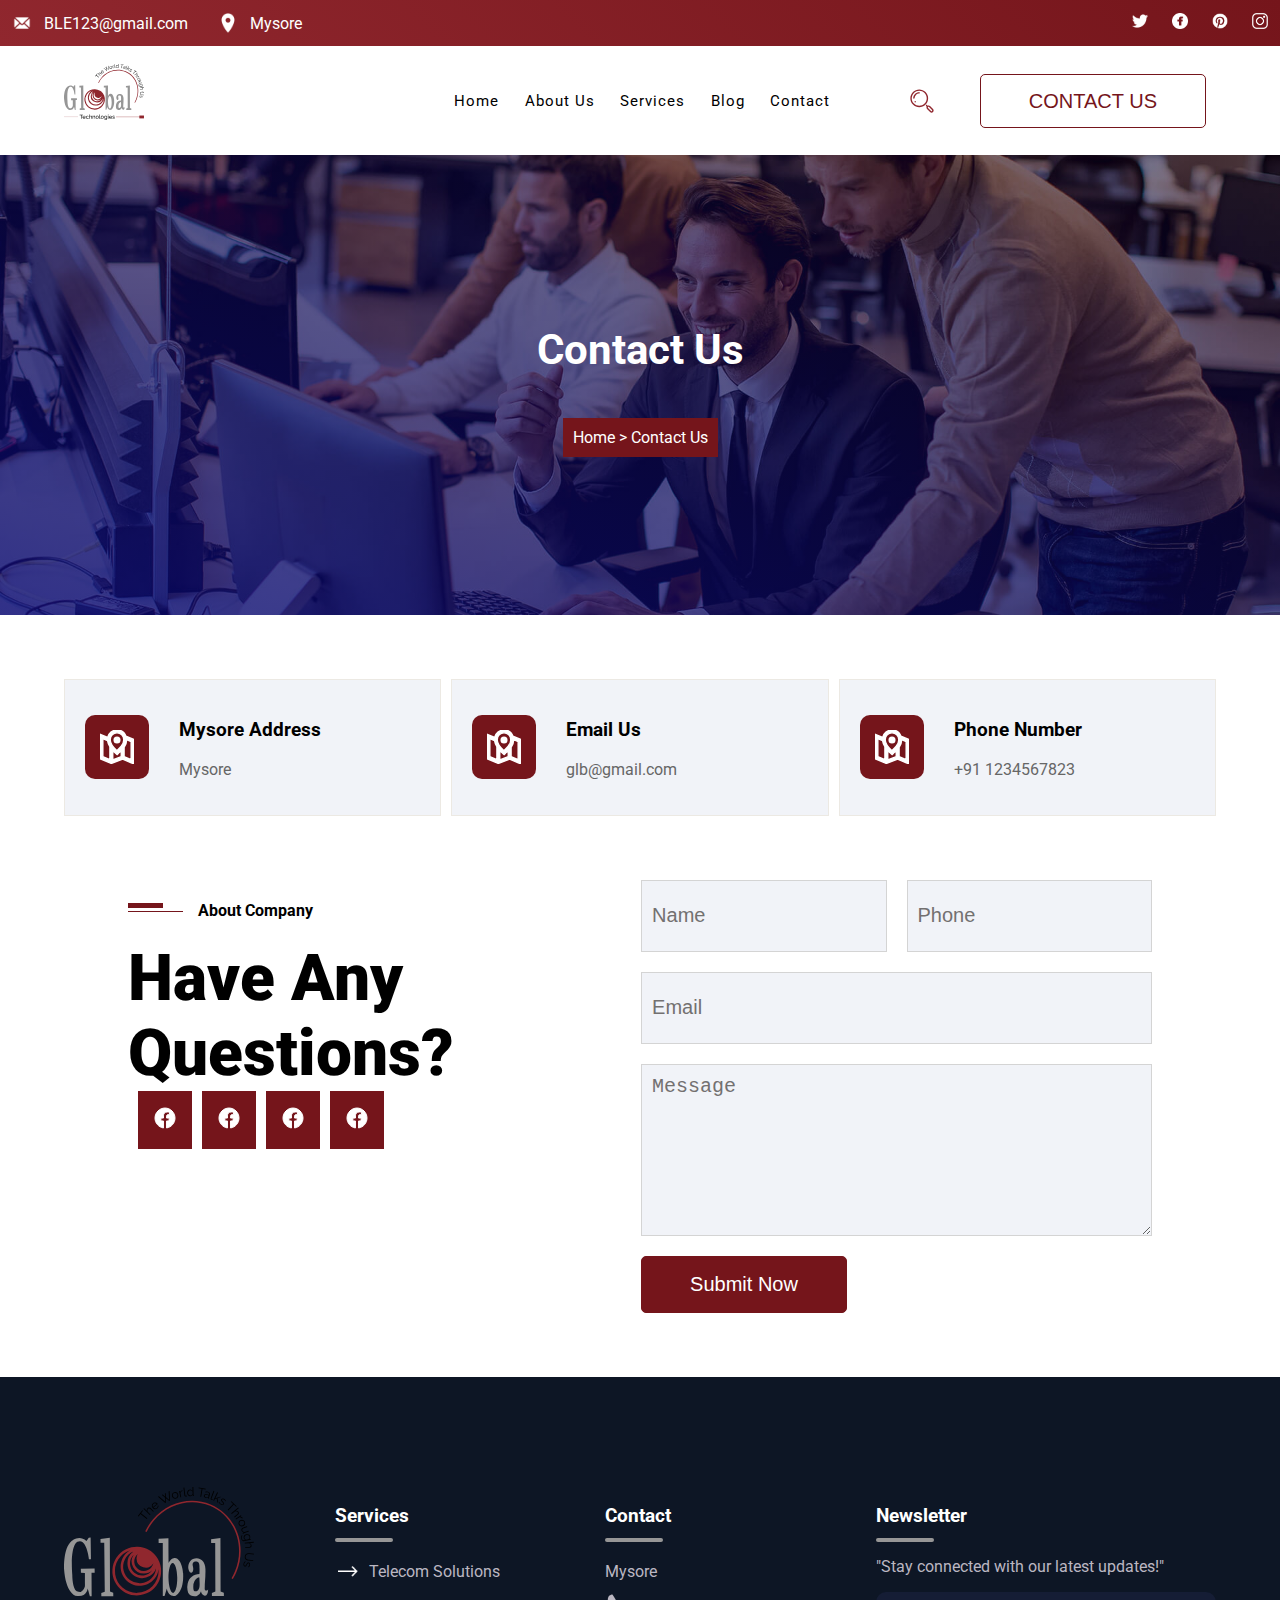
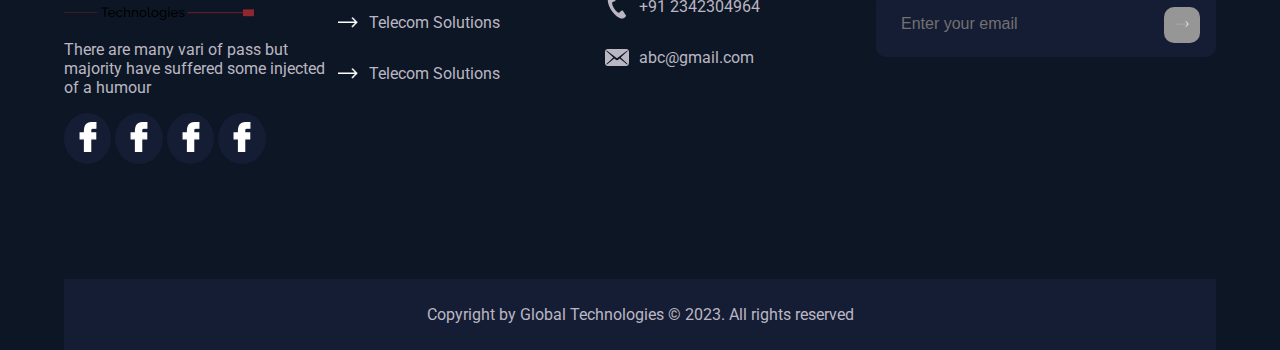
==== contact.html @ d42a9e1e "new updates" ====
<!DOCTYPE html>
<html lang="en">
  <head>
    <meta charset="UTF-8">
    <meta name="viewport" content="width=device-width, initial-scale=1.0">
    <meta http-equiv="X-UA-Compatible" content="ie=edge">
    <link href='https://fonts.googleapis.com/css?family=Roboto' rel='stylesheet'>
    <title>Contact</title>
    <link rel="stylesheet" href="./style.css">
    <link rel="icon" href="./favicon.ico" type="image/x-icon">
  </head>
  <body>
    <navbar>
        <div class="navbar-1">
            <div class="header-container">
                <div class="contact-nav">
                    <div>
                        <a href=""><img src="./images/email-logo.png" alt=""> BLE123@gmail.com</a>
                        <a href=""><img src="./images/location-logo.png" alt=""> Mysore</a>
                    </div>
                </div>
                <div class="social-media">
                    <a href=""><img src="./images/twitter-logo.png" alt=""></a>
                    <a href=""><img src="./images/fb-logo.png" alt=""></a>
                    <a href=""><img src="./images/pintrest-logo.png" alt=""></a>
                    <a href=""><img src="./images/insta-logo.png" alt=""></a>
                </div>


            </div>
        </div>
        <div class="container1">
            <input type="checkbox" name="" id="check">

            <div class="logo-container">
                <h3 class="logo">
                    <img src="./images/Global-Technologies-Logo-01.svg" alt="logo">
                </h3>
            </div>

            <div class="nav-btn">
                <div class="nav-links">
                    <ul>
                        <li class="nav-link" style="--i: .6s">
                            <a href="index.html" class="logo"><img src="./images/Global-Technologies-Logo-01.svg" alt="logo"></a>
                        </li>
                        <li class="nav-link" style="--i: .6s">
                            <a href="./index.html">Home</a>
                        </li>
                        <li class="nav-link" style="--i: .6s">
                            <a href="./about.html">About Us</a>
                        </li>
                        <li class="nav-link" style="--i: .85s">
                            <a href="#">Services</a>
                            <div class="dropdown">
                                <ul>
                                    <li class="dropdown-link">
                                        <a href="#">Telecom Solution</a>
                                        <div class="dropdown second">
                                            <ul>
                                                <li class="dropdown-link">
                                                    <a href="#">EPBAX</a>
                                                </li>
                                                <li class="dropdown-link">
                                                    <a href="#">Digital PBX</a>
                                                </li>
                                                <li class="dropdown-link">
                                                    <a href="#">Unified Communications</a>
                                                </li>
                                                <li class="dropdown-link">
                                                    <a href="#">IP-PBX</a>
                                                </li>
                                                <li class="dropdown-link">
                                                    <a href="#">IP PBX Server</a>
                                                </li>
                                                <li class="dropdown-link">
                                                    <a href="#">IP Phones</a>
                                                </li>
                                                <li class="dropdown-link">
                                                    <a href="#">Media Gateways</a>
                                                </li>
                                            </ul>
                                        </div>
                                    </li>
                                    <li class="dropdown-link">
                                        <a href="./network.html">Network Solutions</a>
                                        <div class="dropdown second">
                                            <ul>
                                                <li class="dropdown-link">
                                                    <a href="./network.html">LAN</a>
                                                </li>
                                                <li class="dropdown-link">
                                                    <a href="./network.html">OFC</a>
                                                </li>
                                                <li class="dropdown-link">
                                                    <a href="./network.html">Wireless</a>
                                                </li>
                                            </ul>
                                        </div>
                                    </li>
                                    <li class="dropdown-link">
                                        <a href="#">Electronic Solutions</a>
                                        <div class="dropdown second">
                                            <ul>
                                                <li class="dropdown-link">
                                                    <a href="#">CCTV</a>
                                                </li>

                                            </ul>
                                        </div>
                                    </li>

                                   
                                    <!-- <div class="arrow"></div> -->
                                </ul>
                            </div>
                        </li>

                        <li class="nav-link" style="--i: 1.35s">
                            <a href="#">Blog</a>
                        </li>
                        <li class="nav-link" style="--i: 1.35s">
                            <a href="./contact.html">Contact</a>
                        </li>
                    </ul>
                </div>

                <div class="log-sign" style="--i: 1.8s">
                    <div>
                        <img src="./images/search-icon.svg" class="search" onclick='searchPage()' alt="">
                        <a href="./contact.html"><button class="btn"> Contact Us</button></a>
                    </div>
                </div>
            </div>

            <div class="hamburger-menu-container">
                <div class="hamburger-menu">
                    <div></div>
                </div>
            </div>
        </div>
    </navbar>
    <main>
        <section class="page-title-section">
            <div class="page-title-container">
                <h1>Contact Us</h1>
                <p><a href="./index.html">Home</a> > Contact Us</p>
            </div>
        </section>  
        <section class="contact-container">
            <div class="primary-container">
                <div class="contact-item">
                    <img src="./images/map.svg" alt="map logo">
                    <div>
                        <h3>Mysore Address</h3>
                        <p>Mysore</p>
                    </div>
                </div>
                <div class="contact-item">
                    <img src="./images/map.svg" alt="map logo">
                    <div>
                        <h3>Email Us</h3>
                        <p>glb@gmail.com</p>
                    </div>
                </div>
                <div class="contact-item">
                    <img src="./images/map.svg" alt="map logo">
                    <div>
                        <h3>Phone Number</h3>
                        <p>+91 1234567823</p>
                    </div>
                </div>
            </div>
        </section>
        <section class="form-section  contact-container">
            <div class="form-wrapper">
                <div>
                    <h4 class="abt-first-line">About Company</h4> 
                    <h1>Have Any Questions?</h1>
                    <div class="logo-container-1">
                        <div>
                            <img src="./images/facebook-sm.svg" alt="facebook logo">
                        </div>
                        <div>
                            <img src="./images/facebook-sm.svg" alt="facebook logo">
                        </div>
                        <div>
                            <img src="./images/facebook-sm.svg" alt="facebook logo">
                        </div>
                        <div>
                            <img src="./images/facebook-sm.svg" alt="facebook logo">
                        </div>
                    </div>
                </div>
                <div class="form2">
                    <form action="">
                        <div>
                            <input type="text" name="name" placeholder="Name">
                            <input type="tel" name="phone" placeholder="Phone">
                        </div>
                        <input type="email" name="email" id="email" placeholder="Email">
                        <textarea name="message" id="message" cols="30" rows="50" placeholder="Message"></textarea>
                        <button type="submit" class="btn1">Submit Now</button>
                    </form>
                </div>
            </div>
        </section>
    </main>
    <footer>
        <div class="footer-container">
            <div class="footer-wrapper">
                <div class="footer-tile footer-logo">
                    <img src="./images/Global-Technologies-Logo-01.svg" alt="logo" class="footer-logo   ">
                    <p>There are many vari of pass but majority have suffered some injected of a humour</p>
                    <div>
                        <a href=""><img src="./images/facebook.svg" alt="facebook logo"></a>
                        <a href=""><img src="./images/facebook.svg" alt="facebook logo"></a>
                        <a href=""><img src="./images/facebook.svg" alt="facebook logo"></a>
                        <a href=""><img src="./images/facebook.svg" alt="facebook logo"></a>
                    </div>
                </div>
                <div class="footer-tile footer-services">
                    <h3 class="footer-primary-heading">Services</h3>
                    <ul>
                        <li><a href="">
                                <img src="./images/right-arrow-sm.png" alt="right-arrow">
                                <p>Telecom Solutions</p>
                            </a></li>
                        <li><a href="">
                                <img src="./images/right-arrow-sm.png" alt="right-arrow">
                                <p>Telecom Solutions</p>
                            </a></li>
                        <li><a href="">
                                <img src="./images/right-arrow-sm.png" alt="right-arrow">
                                <p>Telecom Solutions</p>
                            </a></li>
                    </ul>
                </div>
                <div class="footer-tile footer-contacts">
                    <h3 class="footer-primary-heading">Contact</h3>
                    <ul>
                        <li><a href="">Mysore</a></li>
                        <li><a href=""><img src="./images/telephone.svg" alt="telephone">
                                <p>+91 2342304964</p>
                            </a></li>
                        <li><a href=""><img src="./images/mail.svg" alt="email">
                                <p> abc@gmail.com</p>
                            </a></li>
                    </ul>
                </div>
                <div class="footer-tile newsletter">
                    <h3 class="footer-primary-heading">Newsletter</h3>
                    <p>"Stay connected with our latest updates!"</p>
                    <div class="email-wrapper">
                        <input type="email" name="email" placeholder="Enter your email">
                        <button type="submit"><img src="./images/right-arrow.png" alt="right arrow"></button>
                    </div>
                </div>
            </div>

            <div class="copy-rights">
                <p> Copyright by Global Technologies © 2023. All rights reserved</p>
            </div>

        </div>

    </footer>
	<script src="index.js"></script>
  </body>
</html>
---- style.css ----
body {
    margin: 0;
    border: 0;
    padding: 0;
    font-family: 'Roboto';
    overflow-x: hidden;
}

a,
li,
ul {
    text-decoration: none;
}

.navbar-1 {
    background: linear-gradient(45deg, rgb(144, 39, 46) 0%, rgb(117, 21, 27) 100%);
    font-family: 'Roboto';
    color: white;
    padding: 8px 0;

}

.contact-nav div a img {
    width: 20px;
    margin-right: 12px;

}

.contact-nav div {
    display: flex;
    justify-content: space-between;
    align-items: center;
}



.contact-nav div a {
    color: white;
    display: flex;
    align-items: center;
    margin-right: 30px;
}


.header-container {
    padding: 0 12px;
    margin-top: auto;
    margin-bottom: auto;
    display: flex;
    justify-content: space-between;
    max-width: 1320px;
    margin-left: auto;
    margin-right: auto;
    align-items: center;
    height: 30px;

}

.social-media a img {
    width: 16px;
    margin-left: 20px;
}

nav {
    /* box-shadow: 0 10px 20px rgba(0,0,0,0.19), 0 6px 6px rgba(0,0,0,0.23); */
    /* padding-right: 2rem; */
    /* padding-left: 2rem; */
    width: 100vw;

}
.container-2{
    margin: 0;
    width: 100%;
}
.container-1 {
    margin: 0 auto;
    /* width: 100%; */
    max-width: 1320px;
    /* height: 75px; */
    background: #ffffff;
    /* position: absolute; */
    /* top: 0px; */
    display: flex;
    justify-content: space-between;
    align-items: center;
    column-gap: 10%;
    /* box-shadow: 0 10px 20px rgba(0,0,0,0.19), 0 6px 6px rgba(0,0,0,0.23); */
}

.navLinks {
    width: 100%;

    display: flex;
    justify-content: space-between;
    align-items: center;
}

.navLinks div {
    display: flex;
}

.nav-element {
    /* padding-right: 50px; */
    display: flex;
    justify-content: space-between;
    /* width: 100%; */
}

.nav-element li {
    display: inline-block;
    padding: 10px;
    position: relative;
    z-index: 5;
}

.nav-element li a {
    text-decoration: none;
    display: inline-block;
    text-align: right;
    font-weight: 800;
    color: #000000;
    white-space: nowrap;
    transition: .3s ease-in-out;
}

.nav-element li ul {
    position: absolute;
    display: none;
    flex-direction: column;
    background-color: whitesmoke;
    margin: 0;
    z-index: 9;
}

.inner-nav {
    position: absolute;
    top: 0;
    left: 100%;
}









/* new nav */

.container1{
    max-width: 1320px;
    /* padding: 0 2rem; */
    margin: 0 auto;
    display: flex;
    position: relative;
    z-index: 11;
}
@media (max-width:1319px) {
    .container1{
        max-width: 90%;
    }
}
ul,li{
    list-style: none;
}

.logo-container{
    flex: 1;
    display: flex;
    align-items: center;
}

.nav-btn{
    flex: 3;
    display: flex;
    align-items: center;
    white-space: nowrap;
}

.nav-links{
    flex: 2;
}

.log-sign div{
    display: flex;
    justify-content: center;
    align-items: center;
    flex-direction: row;
    flex: 1;
}

.logo{
    color: rgb(0, 0, 0);
    font-size: 1.1rem;
    font-weight: 600;
    letter-spacing: 2px;
    text-transform: uppercase;
    line-height: 3rem;
}

.logo span{
    font-weight: 300;
}
.logo img{
    width: 80px;
}

.btn{
    display: inline-block;
    padding: .5rem 1.3rem;
    font-size: .8rem;
    border: 2px solid rgb(0, 0, 0);
    border-radius: 2rem;
    line-height: 1;
    margin: 0 .2rem;
    transition: .3s;
    text-transform: uppercase;
}

.btn.solid, .btn.transparent:hover{
    background-color: #fff;
    color: #000000;
}

.btn.transparent, .btn.solid:hover{
    background-color: transparent;
    color: rgb(0, 0, 0);
}

.nav-links > ul{
    display: flex;
    justify-content: center;
    align-items: center;
}

.nav-link{
    position: relative;
}

.nav-link > a{
    line-height: 3rem;
    color: rgb(0, 0, 0);
    padding: 0 .8rem;
    letter-spacing: 1px;
    font-size: .95rem;
    display: flex;
    align-items: center;
    justify-content: space-between;
    transition: .5s;
}

.nav-link > a > i{
    margin-left: .2rem;
}

.nav-link:hover > a{
    transform: scale(1.1);
}

.dropdown{
    position: absolute;
    top: 100%;
    left: 0;
    width: 10rem;
    transform: translateY(10px);
    opacity: 0;
    pointer-events: none;
    transition: .5s;
    width: 200px;
}

.dropdown ul{
    position: relative;
    padding: 0;
}

.dropdown-link > a{
    display: flex;
    background-color: #fff;
    color: #000000;
    padding: .5rem 1rem;
    font-size: .9rem;
    align-items: center;
    justify-content: space-between;
    transition: .3s;
}

.dropdown-link:hover > a{
    background-color: #75151b;
    color: rgb(255, 255, 255);
}

.dropdown-link:not(:nth-last-child(2)){
    border-bottom: 1px solid #000000;
}

.dropdown-link i{
    transform: rotate(-90deg);
}

.arrow{
    position: absolute;
    width: 11px;
    height: 11px;
    top: -5.5px;
    left: 32px;
    background-color: rgb(0, 0, 0);
    transform: rotate(45deg);
    cursor: pointer;
    transition: .3s;
    z-index: -1;
}

.dropdown-link:first-child:hover ~ .arrow{
    background-color: #3498db;
}

.dropdown-link{
    position: relative;
}

.dropdown.second{
    top: 0;
    left: 100%;
    padding-left: .8rem;
    cursor: pointer;
    transform: translateX(10px);
}

.dropdown.second .arrow{
    top: 10px;
    left: -5.5px;
}

.nav-link:hover > .dropdown,
.dropdown-link:hover > .dropdown{
    transform: translate(0, 0);
    opacity: 1;
    pointer-events: auto;
}

.hamburger-menu-container{
    flex: 1;
    display: none;
    align-items: center;
    justify-content: flex-end;
}

.hamburger-menu{
    width: 2.5rem;
    height: 2.5rem;
    display: flex;
    align-items: center;
    justify-content: flex-end;
}

.hamburger-menu div{
    width: 1.6rem;
    height: 3px;
    border-radius: 3px;
    background-color: rgb(0, 0, 0);
    position: relative;
    z-index: 1001;
    transition: .5s;
}

.hamburger-menu div:before,
.hamburger-menu div:after{
    content: '';
    position: absolute;
    width: inherit;
    height: inherit;
    background-color: rgb(0, 0, 0);
    border-radius: 3px;
    transition: .5s;
}

.hamburger-menu div:before{
    transform: translateY(-7px);
}

.hamburger-menu div:after{
    transform: translateY(7px);
}

#check{
    position: absolute;
    top: 50%;
    right: -0.5rem;
    transform: translateY(-50%);
    width: 2.5rem;
    height: 2.5rem;
    z-index: 90000;
    cursor: pointer;
    opacity: 0;
    display: none;
}

#check:checked ~ .hamburger-menu-container .hamburger-menu div{
    background-color: transparent;
    /* position: absolute; */

    /* left: 10%; */
}

#check:checked ~ .hamburger-menu-container .hamburger-menu div:before{
    transform: translateY(0) rotate(-45deg);
    background-color: rgb(5, 4, 4);
}

#check:checked ~ .hamburger-menu-container .hamburger-menu div:after{
    transform: translateY(0) rotate(45deg);
    background-color: rgb(0, 0, 0);
}

#check:checked{
        /* left: 10%; */
}
#check:checked ~ .hamburger-menu-container .hamburger-menu div{
    /* left: 10%; */
}
.nav-links .logo img{
    width: 180px;
    height: auto;
    display: none;
}

@keyframes animation{
    from{
        opacity: 0;
        transform: translateY(15px);
    }
    to{
        opacity: 1;
        transform: translateY(0px);
    }
}

@media (max-width: 1024px){
    .nav-links .logo img{
        display: inline;
    }
    .hamburger-menu-container{
        display: flex;
    }

    #check{
        display: block;
    }
    .nav-link > a{
        color: white;
    }

    .nav-btn{
        position: fixed;
        height: calc(100vh - 3rem);
        /* top: 3rem; */
        left: 0;
        padding-top: 50px;
        width: 65%;
        background-color: #0d1525;
        flex-direction: column;
        align-items: center;
        justify-content: space-between;
        overflow-x: hidden;
        overflow-y: auto;
        transform: translateX(-200%);
        transition: .65s;
    }

    #check:checked ~ .nav-btn{
        transform: translateX(0%);
    }

    #check:checked ~ .nav-btn .nav-link,
    #check:checked ~ .nav-btn .log-sign{
        animation: animation .5s ease forwards var(--i);
    }

    .nav-links{
        flex: initial;
        width: 100%;
    }

    .nav-links > ul{
        flex-direction: column;
    }

    .nav-link{
        width: 100%;
        opacity: 0;
        transform: translateY(15px);
    }

    .nav-link > a{
        line-height: 1;
        padding: 1.6rem 2rem;
    }

    .nav-link:hover > a{
        transform: scale(1);
        /* background-color: #ffffff; */
    }

    .dropdown, .dropdown.second{
        position: initial;
        top: initial;
        left: initial;
        transform: initial;
        opacity: 1;
        pointer-events: auto;
        width: 100%;
        padding: 0;
        /* background-color: #3183ac; */
        display: none;
    }
    
    .nav-link:hover > .dropdown,
    .dropdown-link:hover > .dropdown{
        display: block;
    }

    .nav-link:hover > a > i,
    .dropdown-link:hover > a > i{
        transform: rotate(360deg);
    }

    .dropdown-link > a{
        background-color: transparent;
        color: rgb(255, 255, 255);
        padding: 1.2rem 2rem;
        line-height: 1;
    }

    .dropdown.second .dropdown-link > a{
        padding: 1.2rem 2rem 1.2rem 3rem;
    }

    .dropdown.second .dropdown.second .dropdown-link > a{
        padding: 1.2rem 2rem 1.2rem 4rem;
    }

    .dropdown-link:not(:nth-last-child(2)){
        border-bottom: none;
    }

    .arrow{
        z-index: 1;
        background-color: #69bde7;
        left: 10%;
        transform: scale(1.1) rotate(45deg);
        transition: .5s;
    }

    .nav-link:hover .arrow{
        background-color: #50a9d6;
    }

    .dropdown .dropdown .arrow{
        display: none;
    }

    .dropdown-link:hover > a{
        background-color: #000000;
    }

    .dropdown-link:first-child:hover ~ .arrow{
        background-color: #50a9d6;
    }

    .nav-link > a > i{
        font-size: 1.1rem;
        transform: rotate(-90deg);
        transition: .7s;
    }

    .dropdown i{
        font-size: 1rem;
        transition: .7s;
    }

    .log-sign{
        flex: initial;
        width: 100%;
        padding: 1.5rem 1.9rem;
        justify-content: flex-start;
        opacity: 0;
        transform: translateY(15px);
    }
}
























/* .nav-element li::after{
    content: '';
    background-color: rgba(255, 0, 0, 0.441);
    width: 0%;
    height: 1px;
    display: block;
    margin: auto;
    transition: .3s ease-in-out;

}
.nav-element li:hover::after{
    width: 100%;
     */
.nav-element li :hover {
    color: #90272e;
}

.nav-element li:hover>ul {
    display: flex;
    padding: 0;
    transition: 2s;
    /* Show submenus on hover */
}

.navlogo {
    width: 80px;
    padding: 25px;
    /* padding-left: 50px; */
}

.close {
    width: 15px;
}

.open {
    width: 20px;
}

.open {
    display: none;
}

.close {
    display: none;
}

.search {
    width: 30px;
    margin-right: 40px;
    margin-left: 40px;
}


.btn {
    padding: 16px 48px;
    background: none;
    border: 1px solid #75151b;
    color: #75151b;
    font-size: 20px;
    cursor: pointer;
    position: relative;
    transition: color 0.3s ease-in-out;
    z-index: 3;
    border-radius: 5px;
    margin-right: 10px;

}

.btn::before,
.btn::after {
    content: "";
    position: absolute;
    width: 100%;
    height: 100%;
    background-color: #75151b;
    top: 0;
    left: 0;
    transition: clip-path 0.3s;
    z-index: -1;


}

.btn::before {
    clip-path: circle(0 at 0 0);

}

.btn::after {
    clip-path: circle(0 at 100% 100%);

}

.btn:hover {
    color: rgb(255, 255, 255);

}

.btn:hover::before {
    clip-path: circle(100% at 0 0);

}

.btn:hover::after {
    clip-path: circle(100% at 100% 100%);

}

.dropdown-img {
    display: none;
}

.section-1 {
    width: 100vw;
    height: auto;
    overflow: hidden;
}
.swiper {
    /* width: 90%; */
    height: min-content;
  }

.slider {
    display: flex;
    flex-direction: row;
    /* overflow: hidden; */
    /* position: relative; */
    width: 100%;
    height: 100%;
    background-position: center;
    cursor: grab;

}

.card img {
    overflow: hidden;
    width: 100vw;
    height: 100%;
    min-height: 500px;
    object-fit: cover;
    position: relative;
}

.card {
    position: relative;
    overflow: hidden;
    /* display: flex; */
    flex: 0 0 100%;
    width: 100%;
    height: 100vh;
    left: 0;
    transition: .5s ease;
}

/* .card{
    position: relative;
    
    overflow: hidden;
    width: 100%;
    height: 90%;
    color: white;
    display: flex;
    flex-direction: column;
    align-items: flex-start;
    justify-content: center;
    /* padding-left: 2%; */
.card-inner {
    position: absolute;
    top: 20%;
    margin-left: 10rem;
    /* left: 10rem; */
    /* display: flex; */
    /* flex-direction: column; */
    /* justify-content: center; */
    max-width: 70%;
    color: white;
}

.card-inner h1 {
    font-size: 70px;
    font-weight: 900;
}

.card-inner p {
    font-size: 20px;
    font-weight: 400;
    margin-bottom: 75px;
}

.btn1 {
    background-color: #75151b;
    color: white;
    padding: 16px 48px;
    /* background: none; */
    border: 1px solid #75151b;

    font-size: 20px;
    cursor: pointer;
    position: relative;
    transition: color 0.3s ease-in-out;
    z-index: 10;
    border-radius: 5px;
    /* margin-right: 10px; */
    /* border-radius: 5px; */
}

.btn1::before,
.btn1::after {
    content: "";
    position: absolute;
    width: 100%;
    height: 100%;
    background-color: #ffffff;
    top: 0;
    left: 0;
    transition: clip-path 0.3s;
    z-index: -1;
    border-radius: 5px;
}

.btn1::before {
    clip-path: circle(0 at 0 0);

}

.btn1::after {
    clip-path: circle(0 at 100% 100%);

}

.btn1:hover {
    color: #75151b;
}

.btn1:hover::before {
    clip-path: circle(100% at 0 0);

}

.btn1:hover::after {
    clip-path: circle(100% at 100% 100%);

}

.left {
    position: absolute;
    display: flex;
    align-items: center;
    justify-content: center;
    height: 1vw;
    width: 1vw;
    padding: 0.8vw;
    top: 50%;
    left: 10px;
    z-index: 1;
    background-color: aqua;
}

.right {
    position: absolute;
    display: flex;
    align-items: center;
    justify-content: center;
    height: 1vw;
    width: 1vw;
    padding: 0.8vw;
    top: 50%;
    right: 10px;
    z-index: 1;
    background-color: aqua;
}

.abt-container {
    /* margin: 5% 0 5% 0; */
    background-image: url(./images/abt-bg.png);
    background-position: center;
    background-repeat: no-repeat;
    background-size: cover;
    margin: 5% auto;
    max-width: 1320px;

}

.about-section {
    max-width: 90%;
    margin: auto;
    display: flex;

    flex-wrap: wrap;
    column-gap: 5%;
}

.abt-images {
    position: relative;

}

.img1 {
    clIP-path: polygon(0% 0%, 100% 0, 100% 87%, 87% 100%, 0% 100%);
    margin-left: 70px;
    width: 465px;

}

.img2 {
    position: absolute;
    left: 0;
    width: 250px;
    /* bottom: 60px; */
    top: 210px;
    border: 10px solid #fff;
    z-index: 1;
}

.certificate {
    position: absolute;
    width: 130px;
    right: -45px;
    background: #fff;
    top: 60px;
    border-radius: 50%;
    box-shadow: 0 0 0 10px #b8a1942b;
    animation: pulse 2s infinite;
}

@keyframes pulse {
    0% {
        transform: scale(1.0);
    }

    100% {
        transform: scale(0.9);
    }
}


.abt-content {
    width: 45%;
    height: 100%;
}

.abt-first-line {
    position: relative;
}

.abt-content h4 {
    margin: 0;
    padding: 0 70px;
    color: #90272e;
    display: inline;
}

.abt-first-line:before {
    content: "";
    height: 1px;
    width: 55px;
    position: absolute;
    left: 0;
    bottom: 8px;
    background: #75151b;
}

.abt-first-line:after {
    position: absolute;
    content: "";
    height: 5px;
    width: 35px;
    background: #75151b;
    left: 0px;
    bottom: 12px;
}

.abt-content h1 {
    font-size: 56px;
    color: #232323;
    font-weight: 900;
}

.abt-content h1>span {
    color: #75151b;
}

.abt-content p {
    color: #515264;
    line-height: 1.8;
    margin-bottom: 50px;
}

.abt-content button {
    display: flex;
    align-items: center;
    padding: 10px 50px;
}

.btn1 img {
    margin-left: 5px;
}

@media (max-width:1200px) {
    .abt-content {
        width: 70%
    }
}


@media (max-width:800px) {
    .img1 {
        margin: auto;
        width: 100%;
    }

    .img2 {
        display: none;
    }

    .abt-container {
        margin-top: 20%;
    }

    .abt-content {
        width: 100%;
        margin-top: 10%;
    }

    .certificate {
        display: none;
    }
}


.service-container {
    margin: 5% 0;
}

.service-section {
    position: relative;
    text-align: center;
}

.service-section>p {
    background-color: #75151b;
    color: white;
    width: 200px;
    margin: auto;
    padding: 10px;
    font-size: x-large;
    border-radius: 50px
}

.service-section>h1 {
    font-size: 3rem;
    font-weight: 900;
}

.tile-container {
    margin-left: auto;
    margin-right: auto;

    max-width: 1320px;
    display: flex;
    flex-wrap: wrap;
    align-items: center;
    justify-content: space-evenly;
    row-gap: 20vh;
}
@media (max-width:1319px) {
    .tile-container{
        width: 90%;
    }
}


.tile img {
    width: 400px;
    border-radius: 5px;
}

.tile {
    position: relative;
}

.inner-content {
    display: flex;
    flex-direction: column;
    align-items: center;
    justify-content: center;
    position: absolute;
    top: 0;
    left: 0;
    right: 0;
    bottom: 100%;
    padding: 0 5% 0 5%;
    color: white;
    background-color: rgba(13, 21, 37, 0.822);
    margin-left: auto;
    margin-right: auto;
    transition: .3s ease-in-out;
    opacity: 0;
}

.inner-tile {
    position: absolute;
    background-color: white;
    z-index: 1;
    bottom: -20px;
    right: 0;
    left: 0;
    margin-left: 30px;
    margin-right: 30px;
    border-radius: 10px;
    box-shadow: 0 0 20px 0px #1116291c;
    transition: .3s ease-in-out;
    opacity: 1;
}
.inner-tile > img{
    width: 32px !important;
}

.secret-heading {
    font-size: 120px;
    position: absolute;
    opacity: 1;
    left: 0;
    right: 0;
    top: -40px;
    color: #353542;
    font-weight: 500;
    z-index: -1;
    text-transform: none;
    letter-spacing: 20px;
    -webkit-text-fill-color: #ffffff00;
    -webkit-text-stroke-width: 1px;
    -webkit-text-stroke-color: #0e131721;
    font-family: var(--heading-font);
    transition: .3s ease-in-out;

}

.tile:hover .inner-tile {
    bottom: -50px;
    opacity: 0;
}

.tile:hover .inner-content {
    bottom: 0;
    opacity: 1;

}

.service-card {
    margin-top: 10%;
    background-color: whitesmoke;
    width: 50%;
    margin-left: auto;
    margin-right: auto;
    padding: 30px;
    font-size: large;
    font-weight: bolder;
    position: relative;
}

.service-card a {
    color: #90272e;
}

.service-card::before {
    content: "";
    position: absolute;
    height: 10px;
    width: 10px;
    background: #75151b;
    left: 0;
    top: 0;
    transition: all 0.3s ease-out 0s;
}

.service-card::after {

    content: "";
    position: absolute;
    height: 10px;
    width: 10px;
    background: #75151b;
    right: 0;
    bottom: 0;

    transition: all 0.3s ease-out 0s;
}

.service-card:hover::before {
    height: 100%;
    width: 10px;
    opacity: 0.3;
}

.service-card:hover::after {
    height: 100%;
    width: 10px;
    opacity: 0.3;
}



@media (max-width:800px) {
    .secret-heading {
        font-size: 200%;
    }

    .service-card {
        width: 60%;
    }

}





@media (max-width:800px) {
    .tile-container {
        /* width: 90%; */
    }

    .tile img {
        width: 100%;
    }
}




.container {
    margin: 5% 0 10% 0;
}

.benefit-container {
    background-image: url(./images/benefit-bg.jpg);
    background-repeat: no-repeat;
    /* height: 120vh; */

}

.benefit-section {
    /* height: 120vh; */
    background-color: #75151bd6;

    /* max-width: 1320px; */
}

.max-width {
    display: flex;
    justify-content: space-between;
    /* align-items: center; */
    color: white;
    max-width: 1320px;
    margin: auto;
    height: 100%;
    padding-bottom: 20%;
    /* margin-top: 10%; */
}

.benefit-content {
    margin-top: 10%;
    width: 40%;
}

.benefit-content h4 {
    margin: 0;
    padding: 0 70px;
    color: #ffffff;
    display: inline;
}


.benefit-first-line {
    position: relative;
}

.benefit-first-line:before {
    content: "";
    height: 1px;
    width: 55px;
    position: absolute;
    left: 0;
    bottom: 8px;
    background: #ffffff;
}

.benefit-first-line:after {
    position: absolute;
    content: "";
    height: 5px;
    width: 35px;
    background: #ffffff;
    left: 0px;
    bottom: 12px;
}

.benefit-content h1 {
    font-size: 3em;
    margin-top: 10px;
}


.benefit-img {
    /* position: relative; */
    width: 50%;
    height: 100%;
    margin-top: 10%;
    /* overflow: hidden; */
}

.benefit-img img {
    /* position: absolute; */
    /* top: 0; */
    max-width: 60vw;
    clIP-path: polygon(0 0, 100% 0%, 100% 100%, 10% 100%, 0 85%);
}

.icons {
    display: grid;
    grid-template-columns: auto auto;
}

.i-tile img {
    background-color: white;
    width: 50px;
    padding: 10px;
    border-radius: 10px;
}

@media (max-width:1320px) {
    .max-width {
        max-width: 90%;
    }
}

@media (max-width:1024px) {
    .max-width {
        flex-direction: column;
        align-items: center;
    }

    .benefit-img {
        width: 90%;
    }

    .benefit-content {
        width: 90%;
    }

    .benefit-img img {
        max-width: 100%;
    }
}
@media (max-width:800px){
    .max-width{
        padding-bottom: 45%;
    }
}

@media (max-width:500px) {
    .icons {
        grid-template-columns: auto;
    }
}

.contact-container{
    /* position: relative; */
    display: flex;
    justify-content: center;
}

.contact-card {
    max-width: 1320px;
    width: 100%;
    display: flex;
    justify-content: space-between;
    /* position: absolute; */
    top: -200px;
    margin-left: auto;
    margin-right: auto;
    background-color: white;
    /* padding-top: 100px; */
    border-radius: 20px;
    box-shadow: 6px 6px 25px 0px rgba(0, 0, 0, 0.08);
    transform: translate(-0%, -38%);
    /* left: 50%;
    transform: translateX(-50%); */
    
    /* left: 50%; */
    /* right: auto; */

}
.img-container img{
    width: 100%;
    height: auto;
    border-radius: 10px 0 0 10px;
    
}


.form-container{
    width: 40%;
    margin-top: 10%;
    margin-left: auto;
    margin-right: auto;

}
.form-container h1{
    font-size: 3rem;
    font-weight: bolder;
}

@media (max-width:1024px){
    .contact-card{
        width: 90%;
        left: 50%;
        transform: translate(-0%, -14%);
    /* transform: translateX(-50%); */
    }
    .form-container{
        width: 90%;
    }
}
@media (max-width:800px){
    .contact-card{
        /* top: -100px; */
        transform: translate(-0%, -11%);
    }
}

.form-1 {
    display: grid;
    grid-template-columns: 1fr 1fr;
    grid-template-rows: 1fr 1fr 2fr;
    gap: 15px 15px;
    grid-auto-flow: row;
    grid-template-areas:
        "name phone"
        "email select"
        "text-area text-area";
}

.text-area {
    grid-area: text-area;
    background-color: whitesmoke;
    /* width: 100%;
    height: 100%; */
    /* border: none; */
}

.email {
    grid-area: email;
    background-color: whitesmoke;
    /* border: none; */
}

.select {
    grid-area: select;
    background-color: whitesmoke;
    /* border: none; */
}

.phone {
    grid-area: phone;
    background-color: whitesmoke;
    /* border: none; */
}

.name {
    grid-area: name;
    background-color: whitesmoke;
    
    
}
input, select, textarea{
    border: 1px solid rgb(212, 212, 212);
    /* appearance: none; */
    outline: none;
    transition: .3s ease-in;
    padding-left: 20px;
}
textarea:focus{
    border-color: #75151b;
    
}
select:focus{
    border-color: #75151b;
} 
input:focus{
    /* outline: #75151b; */
    border-color: #75151b;
}
::placeholder{
    color: rgb(115, 112, 112);
    font-size: 1rem;
}

textarea{
    padding-top: 20px;
}

option{
    font-size: 20px;
    appearance: none;
}
.option{
    padding: 10px;
}
.option:hover{
    background-color: #000000;
}

.select {
    position: relative;
    /* margin-bottom: 15px; */
    width: 100%;
    /* box-shadow: 0 2px 5px rgba(0, 0, 0, 0.1); */
    border: 1px solid #aaaaaa;
  }
  .select .selectBtn {
    color: rgb(115, 112, 112);
    background-color: whitesmoke;
    padding: 10px;
    box-sizing: border-box;
    border-radius: 3px;
    width: 100%;
    /* height: 100%; */
    cursor: pointer;
    position: relative;
    -webkit-user-select: none;
       -moz-user-select: none;
        -ms-user-select: none;
            user-select: none;
    /* background: #fff; */
    -ms-transform: translateY(50%);
    transform: translateY(50%);
  }


  .select .selectBtn:after {
    content: "";
    position: absolute;
    top: 45%;
    right: 15px;
    width: 6px;
    height: 6px;
    -webkit-transform: translateY(-50%) rotate(45deg);
            transform: translateY(-50%) rotate(45deg);
    border-right: 2px solid #666;
    border-bottom: 2px solid #666;
    transition: 0.2s ease;
  }
  .select .selectBtn.toggle {
    border-radius: 3px 3px 0 0;
    border: 1px solid #75151b;
  }
  .select .selectBtn.toggle {

  }
  .select .selectBtn.toggle:after {
    -webkit-transform: translateY(-50%) rotate(-135deg);
            transform: translateY(-50%) rotate(-135deg);
  }

  
  .select .selectDropdown {
    position: absolute;
    top: 100%;
    width: 100%;
    border-radius: 0 0 3px 3px;
    overflow: hidden;
    background: var(--bg1);
    border-top: 1px solid #eee;
    z-index: 1;
    background: #fff;
    -webkit-transform: scale(1, 0);
            transform: scale(1, 0);
    -webkit-transform-origin: top center;
            transform-origin: top center;
    visibility: hidden;
    transition: 0.2s ease;
    /* box-shadow: 0 3px 3px rgba(0, 0, 0, 0.2); */
  }
  .select .selectDropdown .option {
    padding: 10px;
    box-sizing: border-box;
    cursor: pointer;
  }
  .select .selectDropdown .option:hover {
    background: #f8f8f8;
  }
  .select .selectDropdown.toggle {
    visibility: visible;
    -webkit-transform: scale(1, 1);
            transform: scale(1, 1);
  }
  
  
  @media (max-width:1024px){
    .contact-card{
        flex-direction: column;
        justify-content: space-around;
        align-items: center;
    }
    .form-1{
        display: grid; 
        grid-template-columns: 1fr; 
        /* grid-template-rows: 1fr 1fr 1fr 1fr 1fr 1fr;  */
        grid-template-rows: none;
        /* gap: 0px 0px;  */
        grid-template-areas: 
          "name"
          "phone"
          "email"
          "select"
          "text-area"; 
      
    }
    input , .select{
        height: 50px;
    }
    .select .selectBtn{
        transform: translateY(10%);
    }
}










@media (max-width:1024px) {
    .container-1 {
        max-width: 960px;
    }

    .navLinks {
        display: flex;
        justify-content: end;

    }

    .nav-element {
        position: fixed;
        inset: 0 0 0 33%;

        flex-direction: column;
        justify-content: flex-start;
        padding: min(30vh, 10rem) 1em;
        /* align-items: flex-end; */
        transform: translateX(-200%);
        box-shadow: 0 10px 20px rgba(0, 0, 0, 0.19), 0 6px 6px rgba(0, 0, 0, 0.23);
        transition: .3s ease;
        background-color: #0d1525;
        z-index: 9;
    }

    .nav-element li {
        border-bottom: 1px solid #ffffff69;

    }

    .nav-element li a {
        color: white;
        display: flex;
        justify-content: space-between;
        align-items: center;
    }

    .navlogo {
        padding-left: 1rem;
    }

    .close {
        /* display:inline-block; */
        background-color: brown;
        z-index: 2;
        position: absolute;
        width: 2rem;
        top: 2rem;
        right: 1rem;
        /* left: 25%; */
    }

    .open {
        display: inline-block;

        z-index: 2;
        /* position: absolute; */
        width: 2rem;
        /* top: 2rem; */
        /* right: 1rem; */
    }

    a span {
        display: none;
    }

    .dropdown-img {
        width: 14px;
        padding: 10px;
        display: inline;
        background-color: white;
    }

    .card-inner {
        max-width: 75%;
        top: 10%;
    }

}

@media (max-width:800px) {
    .navbar-1 {
        display: none;
    }

    .btn {
        display: none;
    }

    .card {
       min-height: 600px;
    }

    .card-inner {
        /* position: static; */
        text-align: center;
        right: 0;
        left: 0;
        top: 20vh;
        bottom: 0;
        margin: auto;
        width: 90%;
    }

    .card-inner h1 {
        font-size: 40px;
    }

}


/* solution styling */
.solution-container{

    
}
.slider-btn{
    background-color: #0000002b;
    padding: 10px;
    width: 50px;
    border: none;
    color: white;
}
.soln-heading{
    position: relative;
    max-width: 1320px;
    margin-left: auto;
    margin-right: auto;
}
.soln-heading h4{
    padding: 0 0 0 70px;
}
.soln-heading .secret-heading{
    top: -50%;
    left: 0;
    margin: 0;
}

.soln-heading h1{
    font-size: 3rem;
    font-weight: bolder;
}
.cards-container {
    display: flex;
    overflow-inline: hidden;
    transition: transform 0.3s ease;
    cursor: grab;
    user-select: none;
    touch-action: pan-y;
  }

  .card-1 {
    flex-shrink: 0;
    width: 300px;
    height: 400px;
    margin-right: 20px;
    box-sizing: border-box;
    /* background-color: #ddd; */
    border-radius: 8px;
    display: flex;
    flex-direction: column;
    align-items: flex-start;
    justify-content: flex-end;
    /* justify-content: center; */
    font-size: 24px;
    position: relative;
    background: -webkit-gradient(linear, left bottom, left top, from(#09085b), to(transparent));
    color: white;
    padding-bottom: 20px;
    padding-left: 20px;
    position: relative;
    overflow: hidden;
  }
  .card-1 h1{
    margin-top: 0;
    transition: .3s ease;
  }
  .card-1 p{
    margin-bottom: 0;
    font-size: 15px;
    transition: .3s ease;
  }

  .card-img{
    position: absolute;
    top: 0;
    left: 0;
    width: 100%;
    height: 100%;
    object-fit: cover;
    /* opacity: 0.5;     */
    z-index: -1;
  }
.card-1 .inner-a{
    /* width: 100%; */
    /* display: block; */
    display: flex;
    align-items: center;

    /* margin: auto; */
    /* width: 50%; */
    border: 1px solid white;
    border-radius: 100%;
    /* text-align: center; */
    padding: 20px;
    transition: 0.3s ease;

}
  .card-1 a img{
    width: 100%;
    height: auto;
    /* object-fit: fill; */
    margin: auto;
    /* padding: 5px 5px; */
  }
.inner-card{
    position: absolute;
    top: 100%;
    bottom: -600px;
    left: 0;
    background-color: #75151bb3;
    /* width: 100%; */
    height: auto;

    display: flex;
    flex-direction: column;
    align-items: flex-start;
    justify-content: flex-end;
    padding-right: 20px;
    padding-left: 20px;
    padding-bottom: 20px;
    transition: top 0.3s ease, bottom 0.7s ease;

}
  .hover-a{
    /* display: block; */
    border: 1px solid white;
    background-color: white;
    border-radius: 100%;
    text-align: center;
    padding: 20px;
    display: flex;
    align-items: center;
    margin-top: 50px;
  }
  .hover-a img{
    width: 40px;
    height: auto;
    margin: auto;
  }

.card-1:hover .inner-card {
top: 0;
transition-delay: 0.2s; /* Delay before changing the bottom value */
bottom: 0;
}

.card-1:hover >p,.card-1:hover>h1,.card-1:hover>a{
    transform: translateY(100px);
    transition: 0.3s ease;
    /* display: none; */
    font-size: 0;
}
body{
    overflow-inline: hidden;
}




.funfact-section{
    background-image: url(./images/divider-bg3.png);
    background-size: cover;
    background-repeat: no-repeat;
    background-position: bottom;
    padding-block: 5%;
}

.funfact-container{
    /* display: flex; */
    display: grid;
    grid-template-columns: auto auto auto auto;
    flex-wrap: wrap;
    justify-content: space-evenly;
    max-width: 1320px;
    margin-inline: auto;


}

@media (max-width:1200px){
    .funfact-container{
        grid-template-columns: auto auto;
        row-gap: 50px;
    }
}
@media (max-width:800px){
    .funfact-container{
        grid-template-columns: auto;
        row-gap: 10px;
        max-width: 90%;
        justify-content: initial;

    }
}
.funfact-item{
    display: flex;
    align-items: center;
    flex: 1;
    
    
}
.funfact-inner{
    margin-left: 20px;
}

.funfact-item img{
    width: 62px;
}

.number{
    margin: 0;
    margin-bottom: 10px;
    font-size: 54px;
    font-weight: 900;
    text-align: center;
}

.tagline{
    margin: 0;
}


@media (max-width:500px){
    .funfact-container{
       justify-content: center; 
    }
    .funfact-item{
        flex-direction: column;
        justify-content: center;
        align-items: center;
    }
  
}


.testimonial-container {
    position: relative;
    text-align: center;
    padding-block:100px;
    background-image: url(./images/abt-bg.png);
    background-size: cover;
    background-position: center;
    /* height: 100vh; */
    background-color: #f1f3f8;;
}

.testimonial-container>p {
    background-color: #75151b;
    color: white;
    width: 200px;
    margin: auto;
    padding: 10px;
    font-size: x-large;
    border-radius: 50px
}

.testimonial-container>h1 {
    font-size: 3rem;
    font-weight: 900;
}
.testimonial-item-container{
    max-width: 1320px;
    margin-inline: auto;
    display: flex;
    
    
}

.testimonial-item{
    position: relative;
    background-color: white;
    /* flex: 0 0 auto; */
    /* flex: 1; */
    width: 33.33333333%;
    height: auto;
    padding: 10px;
    margin-inline: 10px;

}
.testimonial-item p{
    color: #515264;
    font-style: italic;
    line-height: 1.8em;
    
    margin-bottom: 50px;
}
.testimonial-item img{
    position: absolute;
    opacity: 0.1;
    width: 150px;
    top: -18px;
}
.testimonial-item:after {
    content: "";
    width: 30%;
    height: 4px;
    position: absolute;
    left: 0;
    right: 0;
    margin: 0 auto;
    bottom: 0;
    opacity: 0.3;
    -webkit-transition: 0.5s;
    -o-transition: 0.5s;
    transition: 0.5s;
    background: #75151b;
}
.testimonial-item:hover:after {
    opacity: 1;
    width: 100%;
}
@media (max-width:1200px){
    .testimonial-item-container{
        flex-wrap: wrap;
        width: 90%;
        justify-content: center;
        row-gap: 50px;
        /* justify-content: center; */
    }
    .testimonial-item{
        width: 40%;
        /* margin-top: ; */
    }
}
@media (max-width:956px) {
    .testimonial-item{
    width: 80%;
    }
}
@media (max-width:500px) {
    .testimonial-item{
    width: 90%;
    }
    .testimonial-item img{
        right: 40px;
    }

}

/* news section */
.news-section{
    background-image: url(./images/news-bg-2.png);
    background-position: center;
    background-size: cover;
    /* height: 100vh; */
    width: 100%;
    padding-block: 100px;
}

.news-container{
    max-width: 1320px;
    margin-inline: auto;
    display: flex;
    
    
}

.news-headings{
    position: relative;
    width: 50%;

}

.news-headings >h2{
    margin: 0;
}
.news-headings h4{
    margin-top: 0;
    padding-inline: 70px;
    padding-top: 20px;
}

.news-headings h1{
    font-size: 46px;
    font-weight: 900;
    line-height: 1.2;
}
.news-headings span{
    color: #75151b;
}

.news-headings p{
    line-height: 1.8em;
    color:#515264; ;
}
.news-btn{
    position: relative;
    flex: 1;
}
.news-btn a{
    position: absolute;
    bottom: 0;
    right: 0;
}
.news-btn button {
    display: flex;
    align-items: center;
    padding: 10px 50px;
}
@media (max-width:968px){
    .news-btn a{
        position: static;
        /* margin-top: 5%;   */
        flex: auto;
    }
    .news-container{
        flex-direction: column;
        width: 90%;
    }
    .news-headings{
        width: 80%;
        margin-bottom: 50px;
    }
}

@media (max-width:500px) {
    .news-headings{
        width: 100%;
    }
    .news-headings h2{
        font-size: 46px;
    }
    
        
    
}
.news-cards{
    display: flex;
    max-width: 1320px;
    margin-inline: auto;
    column-gap: 10px;
    width: 100%;
    justify-content: center;
    margin-top: 5%;
}

@media (max-width:1319px) {
    .news-cards{
        max-width: 90%;
        
    }
    .news-container{
        max-width: 90%;
    }
}


.news-item{
    
    /* flex: 0 0 auto; */
    width: 33.33333333%;
    
}

.image-wrapper{
    position: relative;
    overflow: hidden;
}
.image-wrapper div{
    background-color: #75151b;
    padding: 10px;
    color: white;
    position: absolute;
    bottom: 30px;
    left: 30px;
    text-align: center;
    z-index: 1;
}
.image-wrapper img{
    width: 100%;
    height: auto;
    transition: .3s ease;
}
.news-card{
    margin-right: 40px;
    border: 1px solid #eee;
    background-color: white;
    margin-top: -50px;
    position: relative;
    padding: 45px 25px 30px 25px;
    
    top: 10px;
}

.news-card>*{
    color: black;
}
.news-card h2{
    margin: 0;
    font-size: 22px;
}
.news-card-bottom{
    display: flex;
    justify-content: space-between;
    align-items: center;
    color: #75151b;
    margin-top: 40px;

}
.news-card-bottom a{
    display: flex;
    justify-content: space-between;
    color: #75151b;
}
.news-card-bottom a>img{
    border-radius: 50%;
    border: 2px solid #75151b;
    width: 48px;
    height: auto;
    margin-right: 20px;
}
.news-card-bottom >div{
    display: flex;
    align-items: center;
    color: #666;
}
.news-card-bottom div>img{
width: 14px;
height: 14px;
margin-right: 10px;
}

    @media (max-width:1200px) {
        .news-cards{
           
            flex-wrap: wrap;
        }
        .news-item{
            width: 40%;
        }
        
    }
    @media (max-width:956px) {
        .news-item{
            width: 80%;
        }
        .news-card{
            margin-right: 0;
        }
    }

    @media (max-width:500px) {
        .news-item{
            width: 90%;
        }
    }


    .image-wrapper:after {
        position: absolute;
        background: linear-gradient(-60deg, #252531e3, #332304ed);
        height: 100%;
        width: 100%;
        content: "";
        left: 0;
        bottom: 0;
        opacity: 0.15;
        -moz-transition: all 500ms ease-out 0s;
        -webkit-transition: all 500ms ease-out 0s;
        -ms-transition: all 500ms ease-out 0s;
        -o-transition: all 500ms ease-out 0s;
        transition: all 500ms ease-out 0s;
    }
    .news-item:hover .image-wrapper:after {
        opacity: 0.8;
    }
    .news-item:hover .image-wrapper img {
        transform: scale(1.1);
    }
.wave-wrapper{
    max-width: 1320px;
    background-color: #75151b;
    margin-inline: auto;
    position: relative;
    width: 100%;
   
    overflow: hidden;
}
    .wavey-container{
        width: 100%;
        position: absolute;
        bottom: 0;
        left: 0;
        

    }
    .waves {
        position: relative;
        width: 100%;
        height: 15vh;
        margin-bottom: -7px;
        min-height: 100px;
        max-height: 300px;
    }
    
    .parallax > use {
        -webkit-animation: moveForever 25s cubic-bezier(.55, .5, .45, .5) infinite;
                animation: moveForever 25s cubic-bezier(.55, .5, .45, .5) infinite;
    }
    
    .parallax > use:nth-child(1) {
        -webkit-animation-delay: -2s;
                animation-delay: -2s;
        -webkit-animation-duration: 17s;
                animation-duration: 17s;
    }
    
    .parallax > use:nth-child(2) {
        -webkit-animation-delay: -4s;
                animation-delay: -4s;
        -webkit-animation-duration: 17s;
                animation-duration: 17s;
    }
/*     
    .parallax > use:nth-child(3) {
        -webkit-animation-delay: -4s;
                animation-delay: -4s;
        -webkit-animation-duration: 13s;
                animation-duration: 13s;
    }
    
    .parallax > use:nth-child(4) {
        -webkit-animation-delay: -5s;
                animation-delay: -5s;
        -webkit-animation-duration: 20s;
                animation-duration: 20s;
    } */
    
    @-webkit-keyframes moveForever {
        0% {
            -webkit-transform: translate3d(-90px, 0, 0);
                    transform: translate3d(-90px, 0, 0);
        }
        100% {
            -webkit-transform: translate3d(85px, 0, 0);
                    transform: translate3d(85px, 0, 0);
        }
    }
    
    @keyframes moveForever {
        0% {
            -webkit-transform: translate3d(-90px, 0, 0);
                    transform: translate3d(-90px, 0, 0);
        }
        100% {
            -webkit-transform: translate3d(85px, 0, 0);
                    transform: translate3d(85px, 0, 0);
        }
    }

    .wave-content{
        padding: 45px 60px 45px;
        display: flex;
        justify-content: space-between;
        align-items: center;
    }
    .wave-content img{
        width: 85px;
        height: auto;
        margin-right: 20px;
        /* display: inline; */
    }
    .wave-content >div{
        color: white;
        display: flex;
        /* display: inline; */
    }

    .wave-content h1{
        font-size: 42px;
        font-weight: 900;
        margin: 0;
    }
    @media (max-width:1319px) {
        .wave-wrapper{
            width: 90%;
        }
    }

    @media (max-width:1024px) {
        .wave-content{
            flex-direction: column;
            justify-content: center;
            padding: 45px 10px 45px;
        }
        .wave-content a{
            margin-top: 5%;
        }
        .wave-content>div{
            flex-direction: column;
            align-items: center;
            text-align: center;
        }
    }


    footer{
        padding: 110px 0 0;
        background: #0d1625;
        /* height: 100vh; */
        width: 100%;
    }

.footer-logo{
    width: 190px;
    height: auto;
}

.footer-container{
    max-width: 1320px;
    margin-inline: auto;
    width: 100%;
    color: #bbb7c2;
}
@media (max-width:1319px) {
    .footer-container{
        width: 90%;
    }
    
}

.footer-logo{
    /* color: white; */
    color: #bbb7c2;
    
}

.footer-logo div a{
    border-radius: 50%;
    background-color: #151d35;
    display: inline-block;
    width: 42px;
    padding: 1%;
}
.footer-logo div a img{
    width: 100%;
    height: auto;
}
.footer-services ul, .footer-services ul li{
    list-style-type: none;
    padding: initial;

}
.footer-primary-heading{
    position: relative;
    color: white;
}
.footer-primary-heading::after {
    position: absolute;
    content: "";
    height: 4px;
    width: 58px;
    left: 0;
    bottom: -15px;
    background: #969696;;
    border-radius: 6px;
}

.footer-services ul img{
    width: 24px;
    height: auto;
    margin-right: 10px;
    
}

.footer-services ul li a{
    display: flex;
    color: inherit;
    align-items: center;
    

}
.footer-services ul li a p{
    transition: .2s ease;
}
.footer-services ul li a p:hover {
    transform: translateX(5px);
}

.footer-contacts ul {
    list-style: none;
    padding: 0;
    margin-top: 35px;
}
.footer-contacts ul li a img{
    width: 24px;
    height: auto;
    margin-right: 10px;
}
.footer-contacts ul li a{
display: flex;
color: inherit;
}

.email-wrapper{
    position: relative;
    width: min-content;
    /* display: flex; */
    /* align-items: center; */
    /* justify-content: center; */

}
.email-wrapper input{
    background-color: #151d35;
    border: none;
    padding: 25px;
    width: 290px;
    border-radius: 10px;
    /* position: relative; */

}   

.email-wrapper button{
    background-color: #969696;
    border: none;
    border-radius: 10px;
    width: 36px;
    height: 36px;
    padding: 10px;
    position: absolute;
    top: 50%;
    right: 1rem;
    transform: translateY(-50%);
    
}

.email-wrapper button img{
    width: 14px;
}

.footer-wrapper{
    display: flex;
    flex-wrap: wrap;
}
.footer-tile{
    flex: 1;
}
.logo-container >p{
    width: 210px;
}
.newsletter >p{
    margin-top: 30px;
}


@media (max-width:1200px) {
    .footer-wrapper{
        display: grid;
        grid-template-columns: auto auto;
    }
}

@media (max-width:800px) {
    .footer-wrapper{
        grid-template-columns: auto;
    }
    .logo-container >p{
        width: 100%;
    }
}

.copy-rights{
    background-color: #151d35;
    padding: 10px;
    text-align: center;
    margin-top: 10%;
}
/* *{
    overflow-x: hidden;
} */































/* 


contact Page Styles


*/



.page-title-section{
    background-image:linear-gradient(19deg, #0a0a73d1, #0e021b85),url(./images/contact-bg.jpg);
    background-position: center;
    background-size: cover;
    min-height: 460px;
    width: 100%;
    background-repeat: no-repeat;
    display: flex;
    justify-content: center;
}


.page-title-container{
    color: white;
    display: flex;
    flex-direction: column;
    align-items: center;
    justify-content: center;
    /* justify-items: center; */
    align-content: center;
}
.page-title-container h1{
    font-size: 42px;
}
.page-title-container p{
    background-color: #75151b;
    padding: 10px;
    color: white;
    width: fit-content;
}
.page-title-container a{
    color: inherit;
}

.contact-container{
    margin: 5% 0;
}
.primary-container{
    max-width: 1320px;
    width: 100%;
    display: flex;
    flex-wrap: wrap;
    gap: 10px;
    justify-content: center;
}
@media (max-width:1319px) {
    .primary-container{
        width: 90%;
    }
}
.contact-item{
    display: flex;
    flex-direction: row;
    align-items: center;
    padding: 20px;
    background-color: #f1f3f8;
    border: 1px solid #ece9e3;
    width: 33%;
    flex: 1;

}

.contact-item img{
    width: 34px;
    background-color: #75151b;
    padding: 15px;
    border-radius: 10px;
    margin-right: 30px;
}
.contact-item p{
    color: #666;
}
@media (max-width:1200px) {
    .contact-item{
        width: 40%;
        flex: initial;
    }
}

@media (max-width:1024px) {
    .contact-item{
        width: 80%;
    }
}
@media (max-width:800px) {
    .contact-item{
        width: 100%;
    }
}
.form-wrapper{
    max-width: 1320px;
    width: 100%;
    margin-inline: auto;
    display: flex;
    justify-content: space-between;
    /* gap: 20px; */

}

@media (max-width:1319px) {
    
    .form-wrapper{
        width: 80%;
    }
}

.form-wrapper h4{
    padding-inline: 70px;
    /* margin: 0; */
}

.form-wrapper h1{
    font-size: 64px;
    font-weight: 900;
    margin: 0;
}

.logo-container-1{
display: flex;
}
.logo-container-1 div{
    background-color: #75151b;
    padding: 15px;
    margin-left: 10px;
}
.logo-container-1 img{
    width: 24px;
}
.form2{
    width: 60%;
}
.form2>form{
    display: flex;
    flex-direction: column;
    gap: 20px;
}
.form2 form div>input, .form2 input, .form2 textarea{
    padding: 10px;
    background-color: #f1f3f8;
    height: 50px;
    font-size: 20px;
}
.form2 textarea{
    height: 150px;
}
.form2 form >div{
    display: flex;
    gap: 20px;
}
.form2 form > div input{
    width: 50%;
}

.form2 ::placeholder{
    font-size: 20px;
    
}
.form2 button{
    width: fit-content;
}
@media (max-width:1024px) {

    .form-wrapper{
        flex-direction: column;
        gap: 50px;
    }
    .form2{
        width: 100%;
    }
    .form2 form >div{
    flex-direction: column;
    
    }
    .form2 form > div input{
        width: inherit;
    }
    

}
@media (max-width:800px) {
    .form-wrapper{
        width: 90%;
    }
}

.network-container{
    max-width: 1320px;
    width: 100%;
    margin-inline: auto;
    display: flex;
}
@media (max-width:1319px) {
    .network-container{
        width: 90%;
    }
}

.network-card-wrapper{
    width: 33.33333%
}
.network-card{
    background-image:linear-gradient(90deg, #700404d3, #940d0dc7),url(./images/network-bg.jpg);
    background-position: center;
    background-repeat: no-repeat;
    background-size: cover;
    /* width: 100%; */
    color: white;
    position: relative;
    display: flex;
    align-items: center;
    flex-direction: column;
    text-align: center;
    padding: 10px;
    /* z-index: 1; */
}

.network-card img{
    width: 42px;
    border-radius: 50%;
    background-color: white;
    padding: 15px;
    border: 15px solid rgb(106 1 1 / 73%);
    margin-top: 50px;
    /* z-index: 2; */
}
.network-card h3{
    font-size: 22px;
    margin-bottom: 50px;
}
.network-card h1{
    font-size: 28px;
    margin-top: 0;
    margin-bottom: 50px;
}

.network-content{
    /* width: 60%; */
    color: #666;
    flex: 0 0 auto;
    width: 66.66666667%;
}

.network-content :first-child{
    color: #000000;
}
.network-heading{
    color: blueviolet;
}
.network-content>p{
    margin: 0 0 50px;
    line-height: 1.8em;
    padding-right: 40px;

}

.network-card-2{
    background-color: #f1f3f8;
    padding: 40px 45px 40px 45px;
    margin-top: 50px;

}
.network-card-2>h1{
    font-size: 22px;
    line-height: 1.2;
    margin-bottom: 40px;
}
.network-card-2 p{
    color: #666;
    margin-bottom: 40px;
}

@media (max-width:1200px) {
    .network-content{
        width: 55%;
    }
    .network-card-wrapper{
        width: 100%;
    }
}

@media (max-width:986px) {
    .network-container{
        flex-direction: column;
        width: 80%;
    }
    .network-content{
        width: 100%;
    }
    .network-content>p{
        padding-right: 0;
    }
    
}

@media (max-width:500px) {
    .network-container{
        width: 90%;
        /* padding: 0; */
    }
}
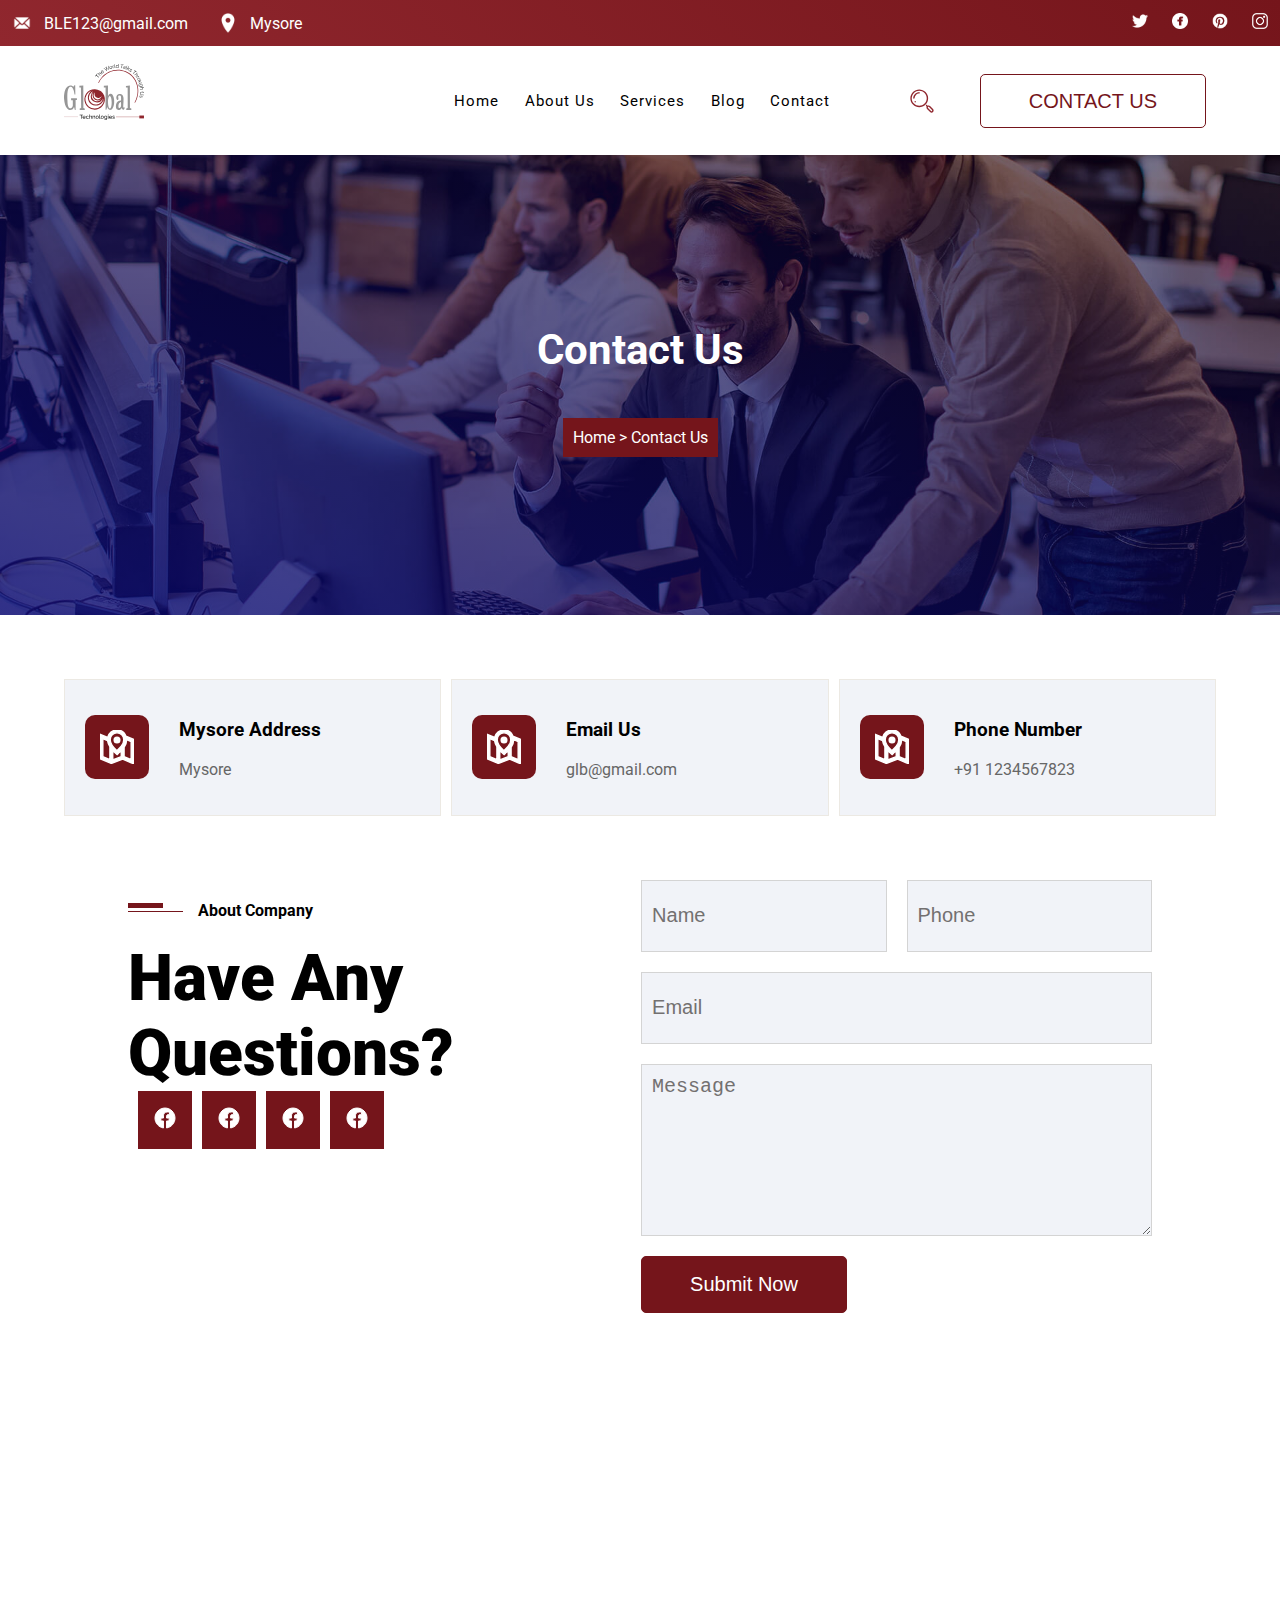
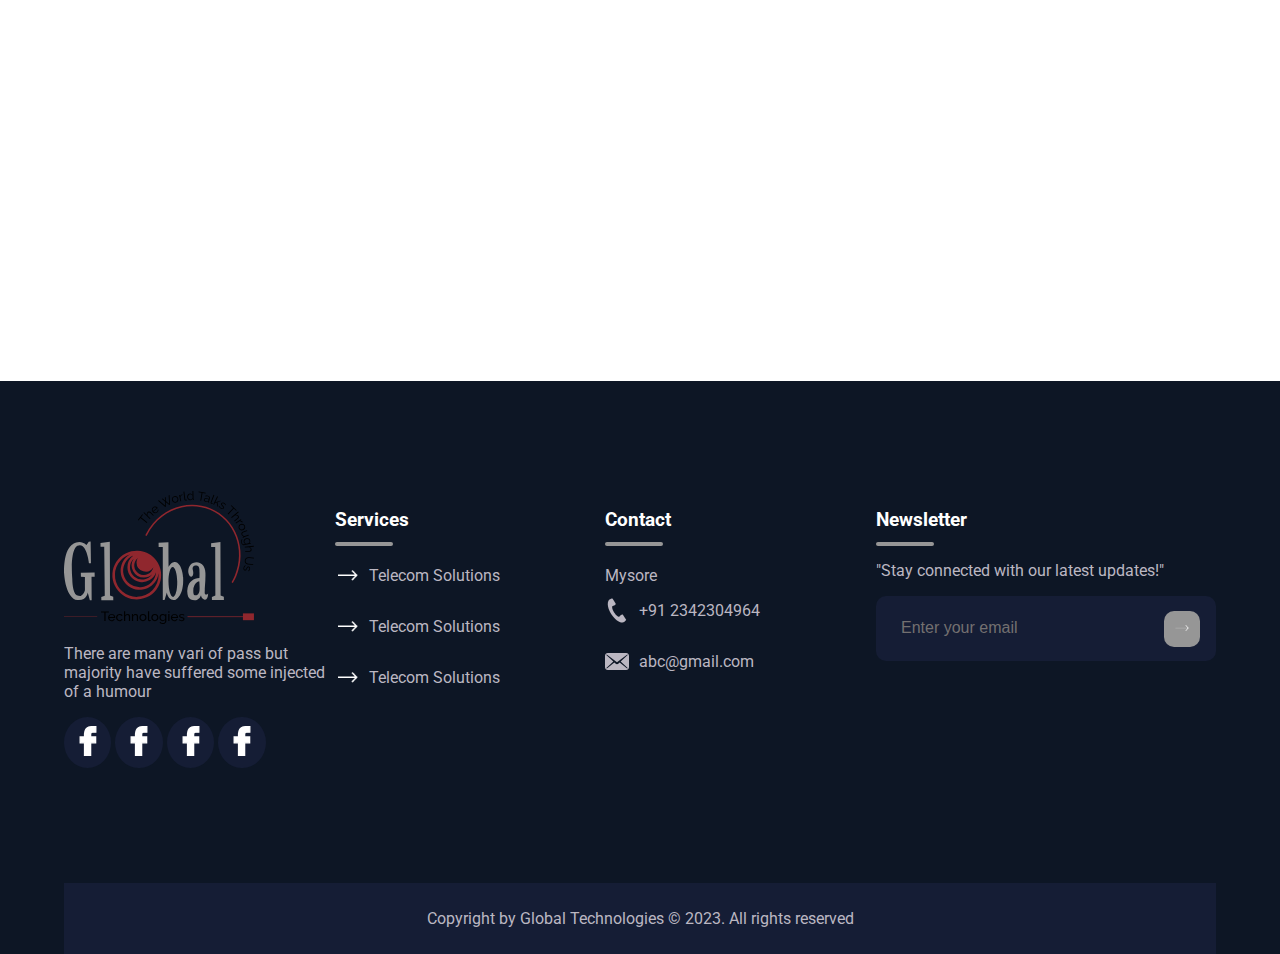
==== commit f5a78e08: "new updates" ====
--- a/contact.html
+++ b/contact.html
@@ -205,6 +205,10 @@
                 </div>
             </div>
         </section>
+
+        <section>
+            <iframe src="https://www.google.com/maps/embed?pb=!1m18!1m12!1m3!1d124738.44878733504!2d76.55328779521079!3d12.310633406691707!2m3!1f0!2f0!3f0!3m2!1i1024!2i768!4f13.1!3m3!1m2!1s0x3baf70381d572ef9%3A0x2b89ece8c0f8396d!2sMysuru%2C%20Karnataka!5e0!3m2!1sen!2sin!4v1701166419913!5m2!1sen!2sin" width="100%" height="600" style="border:0;" allowfullscreen="" loading="lazy" referrerpolicy="no-referrer-when-downgrade"></iframe>
+        </section>
     </main>
     <footer>
         <div class="footer-container">
